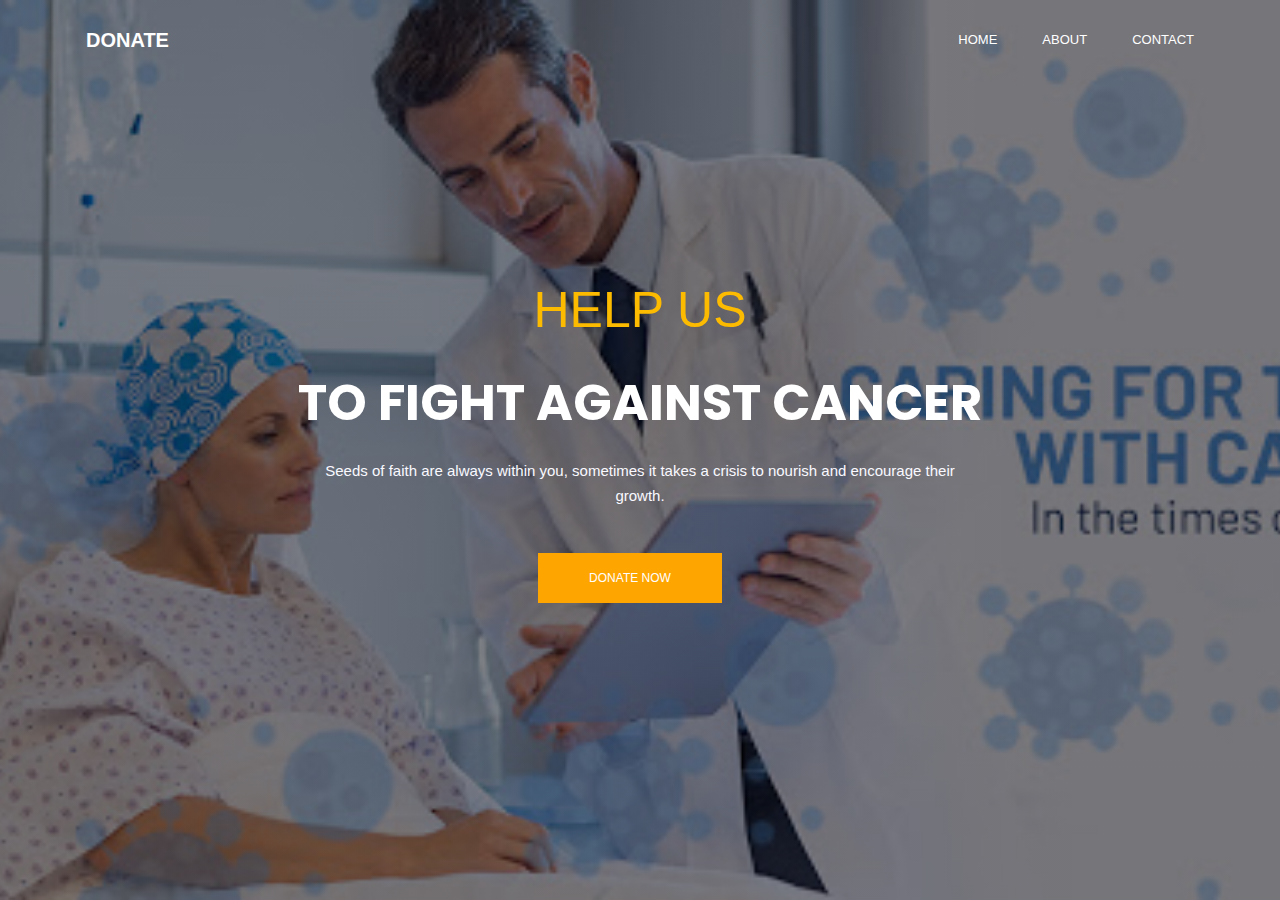
==== index.html @ 936c059f "first commit" ====
<!doctype html>
<html lang="en" dir="ltr">
    <head>
         <meta charset="utf-8">
        <meta name="viewport" content="width=device-width, initial-scale=1, shrink-to-fit=no">
        <link rel="icon" href="img/favicon.png" type="image/png">
        <title>Donation</title>
        <link rel="stylesheet" href="bootstrap.css">
        <link rel="stylesheet" href="style.css">
        <link rel="stylesheet" href="responsive.css">
		<style>
            body{
		background-image:url("img/p1.jpg");
		background-position: center;
		background-repeat: no-repeat;
		background-size: cover;
	}
    </style>
    </head>
<body>
        
	<header class="header_area">
		<div class="main_menu">
			<div class="container">
				<nav class="navbar navbar-expand-lg navbar-light">
					<div class="container">
						<a class="navbar-brand logo_h" href="index.html" style="color:white;font-size:20px;font-weight:bold;">DONATE</a>
						<button class="navbar-toggler" type="button" data-toggle="collapse" data-target="#navbarSupportedContent" aria-controls="navbarSupportedContent" aria-expanded="false" aria-label="Toggle navigation">
							<span class="icon-bar"></span>
							<span class="icon-bar"></span>
							<span class="icon-bar"></span>
						</button>
						<div class="collapse navbar-collapse offset" id="navbarSupportedContent">
							<ul class="nav navbar-nav menu_nav ml-auto">
								<li class="nav-item"><a class="nav-link" href="index.html">Home</a></li> 
								<li class="nav-item"><a class="nav-link" href="about.html">About</a></li> 
								<li class="nav-item"><a class="nav-link" href="contact.html">Contact</a></li>
							</ul>
						</div> 
					</div>
				</nav>
			</div>
		</div>
	</header>
	<section class="home_banner_area">
		<div class="banner_inner">
			<div class="container">
				<div class="banner_content">
					<p class="upper_text">Help Us</p>
					<h2>to Fight Against Cancer</h2>
					<p>
						Seeds of faith are always within you, sometimes it takes a crisis to nourish and encourage their growth.
					</p>
					<a class="primary_btn mr-20" href="donate.html">Donate Now</a>
				</div>
			</div>
		</div>
	</section>
	   <script src="jquery-3.2.1.min.js"></script>
        <script src="theme.js"></script>
		<script src="toogle.js"></script>	
</body>
</html>
---- style.css ----
@import url("https://fonts.googleapis.com/css?family=Poppins:500,600");
/*---------------------------------------------------- */
/*----------------------------------------------------*/
body {
  line-height: 25px;
  font-size: 15px;
  font-family: "Roboto", sans-serif;
  font-weight: normal;
  color: #777777; }

h1,
h2,
h3,
h4,
h5,
h6 {
  font-family: "Poppins", sans-serif;
  font-weight: 600;
  color: #222222; }

.list {
  list-style: none;
  margin: 0px;
  padding: 0px; }

a {
  text-decoration: none;
  transition: all 0.3s ease-in-out; }
  a:hover, a:focus {
    text-decoration: none;
    outline: none; }

button:focus {
  outline: none;
  box-shadow: none; }

.ml-10 {
  margin-left: 10px; }

.ml-20 {
  margin-left: 20px; }

.ml-40 {
  margin-left: 40px; }

.mr-20 {
  margin-right: 20px; }

.mr-25 {
  margin-right: 25px; }

.mt-20 {
  margin-top: 20px; }

.mt-25 {
  margin-top: 25px; }

/*---------------------------------------------------- */
/*----------------------------------------------------*/
.section_gap {
  padding: 130px 0px; }
  @media (max-width: 991px) {
    .section_gap {
      padding: 70px 0; } 
    }

.about_area>.container>.row>.single_about>.about_left{
  margin-right: 100px;
  margin-top: 30px;

}
.about_area>.container>.row>.single_about>.about_right{
  margin-top: 30px;
  background-color: lightcoral;
  color: #222222;
  min-height: 450px;
  
}
.container>.row>.single_about>.about_left>.about_thumb1{
  
  height: 50%;
  margin-top: 20px;
  background-color:lightpink;
  color: #222222;
  min-height: 400px;
  
 
}

.about_area>.container>.row>.single_about>.about_left>.about_thumb1 ul li a{
 
  font-size: 1.5rem;
  
}
.about_header{
  background-color: lightgrey;
  background-attachment: fixed;
}


.section_gap_top {
  padding-top: 120px; }
  @media (max-width: 991px) {
    .section_gap_top {
      padding-top: 70px 0; } }

.section_gap_bottom {
  padding-bottom: 120px; }
  @media (max-width: 991px) {
    .section_gap_bottom {
      padding-bottom: 70px 0; } }

.white_bg {
  background: #fff !important; }

/* Main Title Area css
============================================================================================ */
.main_title {
  text-align: center;
  margin-bottom: 80px; }
  @media (max-width: 991px) {
    .main_title {
      margin-bottom: 40px; } }
  .main_title h2 {
    font-size: 36px;
    margin-bottom: 10px;
    text-transform: capitalize; }
    @media (max-width: 767px) {
      .main_title h2 {
        font-size: 30px; } }
  .main_title p {
    margin-bottom: 0px;
    max-width: 570px;
    margin: auto; }
  .main_title.white h2 {
    color: #fff; }
  .main_title.white p {
    color: #fff;
    opacity: .6; }

/* End Main Title Area css
============================================================================================ */
.primary_btn {
  display: inline-block;
  background: orange;
  padding: 0px 50px;
  color: #fff;
  font-family: "Roboto", sans-serif;
  font-size: 12px;
  font-weight: 500;
  line-height: 48px;
  border: 1px solid orange;
  border-radius: 0px;
  outline: none !important;
  box-shadow: none !important;
  text-align: center;
  text-transform: uppercase;
  cursor: pointer;
  transition: all 300ms linear 0s; }
  .primary_btn:hover {
    background: transparent;
    color: #60bc0f; }
  .primary_btn.yellow_btn {
    background: #fdbb00 !important;
    border: 1px solid #fdbb00 !important;
    color: #000000; }
    .primary_btn.yellow_btn:hover {
      background: transparent !important; }

/*---------------------------------------------------- */
/*----------------------------------------------------*/
.header_area {
  position: absolute;
  width: 100%;
  top: 0;
  left: 0;
  z-index: 99999;
  transition: background 0.4s, all 0.3s linear;
  }
  
  .header_area .container {
    padding: 0px 8px;
	}
	
  .header_area .navbar {
    background: transparent;
    padding: 0px;
    border: 0px;
    border-radius: 0px; 
	}
	
    .header_area .navbar .nav .nav-item {
      margin-right: 45px; 
	  }
	  
      .header_area .navbar .nav .nav-item .nav-link {
        font-size: 13px;
        font-weight: 500;
        line-height: 80px;
        text-transform: uppercase;
        color: #ffffff;
        padding: 0px;
        display: inline-block; 
		}
		
        .header_area .navbar .nav .nav-item .nav-link:after {
          display: none; }
      .header_area .navbar .nav .nav-item:hover .nav-link, .header_area .navbar .nav .nav-item.active .nav-link {
        color: #60bc0f; }
		
      .header_area .navbar .nav .nav-item.submenu {
        position: relative; }
        .header_area .navbar .nav .nav-item.submenu ul {
          border: none;
          padding: 0px;
          border-radius: 0px;
          box-shadow: none;
          margin: 0px;
          background: #fff; }
          @media (min-width: 992px) {
            .header_area .navbar .nav .nav-item.submenu ul {
              position: absolute;
              top: 120%;
              left: 0px;
              min-width: 200px;
              text-align: left;
              opacity: 0;
              transition: all 300ms ease-in;
              visibility: hidden;
              display: block;
              border: none;
              padding: 0px;
              border-radius: 0px;
              box-shadow: 0px 5px 10px rgba(221, 221, 221, 0.2); } }
          .header_area .navbar .nav .nav-item.submenu ul:before {
            content: "";
            width: 0;
            height: 0;
            border-style: solid;
            border-width: 10px 10px 0 10px;
            border-color: #eeeeee transparent transparent transparent;
            position: absolute;
            right: 24px;
            top: 45px;
            z-index: 3;
            opacity: 0;
            transition: all 400ms linear; }
          .header_area .navbar .nav .nav-item.submenu ul .nav-item {
            display: block;
            float: none;
            margin-right: 0px;
            border-bottom: 1px solid #ededed;
            margin-left: 0px;
            transition: all 0.4s linear; }
            .header_area .navbar .nav .nav-item.submenu ul .nav-item .nav-link {
              line-height: 45px;
              color: #222222;
              padding: 0px 30px;
              transition: all 150ms linear;
              display: block;
              margin-right: 0px;
              text-transform: capitalize; }
            .header_area .navbar .nav .nav-item.submenu ul .nav-item:last-child {
              border-bottom: none; }
            .header_area .navbar .nav .nav-item.submenu ul .nav-item:hover .nav-link {
              background: #60bc0f;
              color: #fff; }
        @media (min-width: 992px) {
          .header_area .navbar .nav .nav-item.submenu:hover ul {
            visibility: visible;
            opacity: 1;
            top: 100%; } }
        .header_area .navbar .nav .nav-item.submenu:hover ul .nav-item {
          margin-top: 0px; }
      .header_area .navbar .nav .nav-item:last-child {
        margin-right: 0px; }
  .header_area.navbar_fixed .main_menu {
    position: fixed;
    width: 100%;
    top: -70px;
    left: 0;
    right: 0;
    background: #222222;
    transform: translateY(70px);
    transition: transform 500ms ease, background 500ms ease;
    -webkit-transition: transform 500ms ease, background 500ms ease;
    box-shadow: 0px 3px 16px 0px rgba(0, 0, 0, 0.1); }
    .header_area.navbar_fixed .main_menu .navbar .nav .nav-item .nav-link {
      line-height: 70px; }

/*---------------------------------------------------- */
/*----------------------------------------------------*/
/* Home Banner Area css
============================================================================================ */
.home_banner_area {
  z-index: 1;
  min-height: 900px;
  display: flex;
  background: linear-gradient(rgba(3, 1, 10, 0.5), rgba(3, 1, 10, 0.5)), url(../img/banner/home-banner.jpg) no-repeat scroll center center;
  background-size: cover;
  }
  .home_banner_area .banner_inner {
    width: 100%;
    display: flex; }
    .home_banner_area .banner_inner .container {
      vertical-align: middle;
      align-self: center; }
    .home_banner_area .banner_inner .banner_content {
      color: #fff;
      vertical-align: middle;
      align-self: center;
      text-align: center; }
      .home_banner_area .banner_inner .banner_content .upper_text {
        font-size: 50px;
        text-transform: uppercase;
        color: #fdbb00; }
        @media (max-width: 767px) {
          .home_banner_area .banner_inner .banner_content .upper_text {
            font-size: 35px; } }
      .home_banner_area .banner_inner .banner_content h2 {
        color: #ffffff;
        margin-top: 0px;
        font-size: 50px;
        font-weight: bold;
        font-family: "Poppins", sans-serif;
        line-height: 70px;
        text-transform: uppercase;
        margin-bottom: 20px; }
      .home_banner_area .banner_inner .banner_content p {
        color: #f9f9ff;
        max-width: 680px;
        margin: 0px auto 45px; }
      @media (max-width: 767px) {
        .home_banner_area .banner_inner .banner_content .mr-20 {
          margin-right: 0;
          margin-bottom: 15px; } }

.banner_area {
  position: relative;
  z-index: 1;
  min-height: 500px; }
  .banner_area .banner_inner {
    position: relative;
    overflow: hidden;
    width: 100%;
    min-height: 500px;
    background: transparent;
    z-index: 1; }
    .banner_area .banner_inner .overlay {
      background: linear-gradient(0deg, rgba(6, 13, 1, 0.6), rgba(6, 13, 1, 0.6)), url(../img/banner/banner.jpg) no-repeat scroll center center;
      background-size: cover;
      position: absolute;
      left: 0;
      right: 0;
      top: 0;
      height: 100%;
      bottom: 0;
      z-index: -1;
      opacity: 1; }
    .banner_area .banner_inner .banner_content h2 {
      color: #fff;
      font-size: 48px;
      font-family: "Roboto", sans-serif;
      margin-bottom: 10px;
      font-weight: 500; }
    .banner_area .banner_inner .banner_content p {
      color: #ffffff;
      margin-bottom: 0; }

/* End Home Banner Area css
============================================================================================ */
/*---------------------------------------------------- */
/*----------------------------------------------------*/
/* Start About Us Area css
============================================================================================ */
.about_area .about_thumb {
  overflow: hidden;
  display: inline-block; }
  @media(max-width:500px) {
    .about_area .about_right{
      min-width: 450px;
    }
    
  }
@media (max-width: 991px) {
  .about_area .about_content {
    text-align: center; } }
.about_area .about_content h2 {
  font-size: 36px;
  margin-bottom: 30px; }
  @media (max-width: 767px) {
    .about_area .about_content h2 {
      font-size: 25px; } }
  @media (max-width: 1199px) {
    .about_area .about_content h2 br {
      display: none; } }
.about_area .about_content p:last-of-type {
  margin-bottom: 0; }
.about_area .about_content .primary_btn {
  margin-top: 35px; }
.about_area .about_left {
  padding-right: 0;
  padding-left: 30px; }
  @media (max-width: 991px) {
    .about_area .about_left {
      padding-right: 15px;
      margin-top: 0px;
      margin-left: 80px;
      margin-bottom: 40px; } }
.about_area .about_right {
  padding: 110px 60px;
 
  margin-top: 70px;
  margin-left: -40px;
  
  box-shadow: 0px 5px 40px rgba(153, 153, 153, 0.2); }
  @media (max-width: 1199px) {
    .about_area .about_right {
      padding: 50px 30px; } }
  @media (max-width: 991px) {
    .about_area .about_right {
      margin-left: 0px;
      margin-top: 20px; } }

/* End About Us Area css
============================================================================================ */
/* Start Causes Area css
============================================================================================ */
.causes_area {
  padding: 130px 0px 100px; }
  @media (max-width: 991px) {
    .causes_area {
      padding: 70px 0px 40px; } }

.single_causes {
  padding: 50px;
  border-radius: 5px;
  box-shadow: none;
  text-align: center;
  margin-bottom: 30px;
  transition: all 300ms linear 0s;
  background: #f9fafc; }
  @media (max-width: 575px) {
    .single_causes {
      padding: 50px 10px; } }
  .single_causes img {
    margin-bottom: 35px; }
  .single_causes h4 {
    font-size: 20px;
    margin-bottom: 40px; }
  .single_causes p {
    margin-bottom: 0px; }
  .single_causes:hover {
    box-shadow: 0px 20px 30px rgba(153, 153, 153, 0.2); }

/* End Causes Area css
============================================================================================ */
/* Our Major Cause Area css
============================================================================================ */
.features_causes {
  padding-bottom: 100px; }
  @media (max-width: 991px) {
    .features_causes {
      padding-bottom: 40px; } }
  .features_causes .card {
    border-radius: 0px;
    border: 0;
    transition: all 300ms linear 0s;
    margin-bottom: 30px;
    overflow: hidden; }
    .features_causes .card p {
      margin-bottom: 0; }
    .features_causes .card .card-body {
      padding: 0; }
    .features_causes .card .card-img-top {
      border-radius: 0px; }
    .features_causes .card figure {
      overflow: hidden;
      margin: 0; }
      .features_causes .card figure img {
        transition: all 300ms linear 0s; }
    .features_causes .card .card_inner_body {
      padding: 40px 30px; }
      .features_causes .card .card_inner_body h4 {
        font-size: 20px; }
        @media (max-width: 1199px) and (min-width: 992px) {
          .features_causes .card .card_inner_body h4 {
            font-size: 16px; } }
    .features_causes .card .raised_goal {
      margin-top: 25px;
      margin-bottom: 20px; }
      .features_causes .card .raised_goal span {
        color: #60bc0f; }
    .features_causes .card .donation .primary_btn {
      line-height: 34px;
      padding: 0 20px; }
    .features_causes .card .donation span {
      color: #60bc0f; }
    .features_causes .card .card-text {
      margin-bottom: 0; }
    .features_causes .card:hover {
      box-shadow: 0px 12px 40px rgba(153, 153, 153, 0.2); }
      .features_causes .card:hover img {
        transform: scale(1.2);
        -webkit-transform: scale(1.2);
        -moz-transform: scale(1.2);
        -o-transform: scale(1.2);
        -ms-transform: scale(1.2); }
      .features_causes .card:hover .donation .primary_btn {
        background: #fdbb00;
        color: #000000;
        border: 1px solid #fdbb00; }

/* End Our Major Cause Area css
============================================================================================ */
/* Start recent Events css
=========================================================================================== */
.event_area {
  padding-bottom: 70px; }
  @media (max-width: 991px) {
    .event_area {
      padding-bottom: 10px; } }
  .event_area .single_event {
    margin-bottom: 60px; }
    .event_area .single_event figure {
      overflow: hidden;
      margin: 0;
      position: relative; }
      .event_area .single_event figure img {
        transition: all 300ms linear 0s; }
    @media (max-width: 1024px) {
      .event_area .single_event .content_wrapper {
        margin-top: 0; } }
    @media (max-width: 767px) {
      .event_area .single_event .content_wrapper {
        margin-top: 30px;
        text-align: center; } }
    .event_area .single_event .content_wrapper .title {
      font-size: 20px;
      margin-bottom: 15px; }
      @media (max-width: 1024px) {
        .event_area .single_event .content_wrapper .title {
          margin-bottom: 10px; } }
      .event_area .single_event .content_wrapper .title a {
        color: #222222; }
    @media (max-width: 1199px) and (min-width: 992px) {
      .event_area .single_event .content_wrapper .count_time {
        display: none !important; } }
    @media (max-width: 767px) {
      .event_area .single_event .content_wrapper .count_time {
        display: none !important; } }
    .event_area .single_event .content_wrapper .count_time h4 {
      font-size: 20px;
      margin-bottom: 0px; }
    .event_area .single_event .content_wrapper .primary_btn {
      line-height: 38px; }
    .event_area .single_event:hover .title a {
      color: #60bc0f; }
    .event_area .single_event:hover img {
      transform: scale(1.2);
      -webkit-transform: scale(1.2);
      -moz-transform: scale(1.2);
      -o-transform: scale(1.2);
      -ms-transform: scale(1.2); }
    .event_area .single_event:hover .img-overlay {
      background: initial; }
    .event_area .single_event:hover .primary_btn {
      background: #fdbb00;
      border: 1px solid #fdbb00;
      color: #222222; }

@media (max-width: 991px) {
  .event-details-area .condition-right h2 {
    margin-top: 40px; } }
.event-details-area .condition-right ul {
  padding-left: 0px;
  margin-top: 30px; }
.event-details-area .condition-right li {
  list-style: none;
  margin-bottom: 5px; }
  .event-details-area .condition-right li::before {
    font: normal normal normal 14px/1 FontAwesome;
    margin-right: 20px; }
  .event-details-area .condition-right li:nth-child(1)::before {
    content: "\f073"; }
  .event-details-area .condition-right li:nth-child(2)::before {
    content: "\f015"; }
  .event-details-area .condition-right li:nth-child(3)::before {
    content: "\f124"; }

/* recent Events css End
=========================================================================================== */
/* Team Area css
============================================================================================ */
.team_area {
  background: #f9fafc; }

.team_inner {
  margin-bottom: -50px; }

.team_item {
  position: relative;
  text-align: center;
  margin-bottom: 50px; }
  .team_item .team_img {
    position: relative;
    overflow: hidden; }
  .team_item .team_name {
    text-align: center;
    padding: 20px; }
    .team_item .team_name h4 {
      margin-bottom: 5px;
      font-weight: 500;
      font-size: 20px;
      transition: all 300ms linear 0s; }
    .team_item .team_name p {
      margin-bottom: 0px; }
  .team_item .social {
    margin-top: 30px; }
    .team_item .social a {
      font-size: 14px;
      color: #acadb0;
      margin-right: 20px;
      text-align: center;
      height: 30px;
      width: 30px;
      background: transparent;
      display: inline-block;
      text-align: center;
      line-height: 30px;
      border-radius: 20px;
      border: 1px solid #777777;
      transition: all 300ms linear 0s; }
      .team_item .social a:last-child {
        margin-right: 0px; }
      .team_item .social a:hover, .team_item .social a.active {
        background: #60bc0f;
        color: #ffffff;
        border: 1px solid #60bc0f; }
  .team_item:hover .team_img:before {
    opacity: 1; }
  .team_item:hover .team_img .hover {
    bottom: 0px; }
  .team_item:hover .team_name h4 {
    color: #60bc0f; }

/* End Team Area css
============================================================================================ */
/* Start CTA Area css
============================================================================================ */
.cta-area {
  background: #60bc0f;
  background-size: cover;
  text-align: center;
  color: #fff;
  z-index: 1; }
  .cta-area.overlay:after {
    background: #000;
    opacity: .5; }
  .cta-area h1 {
    font-size: 36px;
    color: #fff;
    margin-bottom: 20px; }
  .cta-area p {
    margin-bottom: 40px; }
  .cta-area .primary-btn {
    margin-top: 15px; }

/* End CTA Area css
============================================================================================ */
/* Start Story Area css
============================================================================================ */
.story_area {
  padding-bottom: 100px; }
  @media (max-width: 991px) {
    .story_area {
      padding-bottom: 40px; } }

.single-story {
  margin-bottom: 30px; }
  .single-story .story-thumb {
    position: relative; }
  .single-story .story-details {
    padding-top: 25px; }
    .single-story .story-details .story-meta a {
      display: inline-block;
      color: #777777;
      border-right: 1px solid #999999;
      padding-right: 20px;
      padding-left: 18px;
      font-size: 14px; }
      .single-story .story-details .story-meta a:first-child {
        padding-left: 0px; }
      .single-story .story-details .story-meta a:last-child {
        border-right: 0px; }
    .single-story .story-details .story-meta span {
      padding-right: 10px;
      text-transform: uppercase; }
    .single-story .story-details h5 {
      font-size: 20px;
      margin-top: 15px; }
      .single-story .story-details h5 a {
        color: #222222;
        font-size: 18px;
        line-height: 27px;
        transition: all 300ms linear 0s; }
  .single-story:hover h5 a {
    color: #60bc0f; }

/* End Story Area css
============================================================================================ */
/* Start Subscribe Area css
============================================================================================ */
.subscribe_area {
  background: url(../img/subscribe-bg.jpg) no-repeat center;
  padding: 42px 40px;
  position: relative;
  margin-bottom: -67px;
  z-index: 9999; }
  @media (max-width: 991px) {
    .subscribe_area {
      background: #60bc0f;
      margin-bottom: 70px;
      padding: 50px 40px; } }
  @media (max-width: 767px) {
    .subscribe_area {
      padding: 40px 15px; } }
  .subscribe_area h1 {
    font-size: 36px;
    margin-bottom: 0px; }
    @media (max-width: 1199px) {
      .subscribe_area h1 {
        font-size: 30px; } }
    @media (max-width: 991px) {
      .subscribe_area h1 {
        margin-bottom: 20px;
        text-align: center; } }
  .subscribe_area .subscribe_form {
    margin-left: 109px; }
    @media (max-width: 1199px) {
      .subscribe_area .subscribe_form {
        margin-left: 50px; } }
    @media (max-width: 767px) {
      .subscribe_area .subscribe_form {
        margin: 0 auto; } }
    .subscribe_area .subscribe_form input {
      min-width: 300px;
      background: #ffffff;
      border-radius: 5px;
      border: 0px;
      font-size: 14px;
      padding: 12px 20px; }
      @media (max-width: 767px) {
        .subscribe_area .subscribe_form input {
          min-width: 210px;
          margin-bottom: 15px; } }
      .subscribe_area .subscribe_form input:focus {
        outline: none; }
    @media (max-width: 1199px) {
      .subscribe_area .subscribe_form .primary_btn {
        padding: 0 20px; } }
    .subscribe_area .subscribe_form .primary_btn:hover {
      color: #ffffff !important; }
    @media (max-width: 767px) {
      .subscribe_area .subscribe_form .primary_btn.ml-10 {
        margin-left: 0; } }
    .subscribe_area .subscribe_form .info {
      position: absolute;
      bottom: -28px;
      font-size: 14px; }
  @media (max-width: 991px) {
    .subscribe_area .d-flex {
      -ms-flex-direction: column;
      flex-direction: column; } }

/* End Subscribe Area css
============================================================================================ */
/*---------------------------------------------------- */
/*----------------------------------------------------*/
.blog_btn {
  border: 1px solid #eeeeee;
  background: #f9f9ff;
  padding: 0px 32px;
  font-size: 13px;
  font-weight: 500;
  font-family: "Roboto", sans-serif;
  color: #222222;
  line-height: 34px;
  display: inline-block; }
  .blog_btn:hover {
    background: #60bc0f;
    border-color: #60bc0f;
    color: #fff; }

/*================= latest_blog_area css =============*/
.single-recent-blog-post {
  margin-bottom: 30px; }
  .single-recent-blog-post .thumb {
    overflow: hidden; }
    .single-recent-blog-post .thumb img {
      transition: all 0.7s linear; }
  .single-recent-blog-post .details {
    padding-top: 30px; }
    .single-recent-blog-post .details .sec_h4 {
      line-height: 24px;
      padding: 10px 0px 13px;
      transition: all 0.3s linear; }
      .single-recent-blog-post .details .sec_h4:hover {
        color: #777777; }
  .single-recent-blog-post .date {
    font-size: 14px;
    line-height: 24px;
    font-weight: 400; }
  .single-recent-blog-post:hover img {
    transform: scale(1.23) rotate(10deg); }

.tags .tag_btn {
  font-size: 12px;
  font-weight: 500;
  line-height: 20px;
  border: 1px solid #eeeeee;
  display: inline-block;
  padding: 1px 18px;
  text-align: center;
  color: #222222; }
  .tags .tag_btn:before {
    background: #60bc0f; }
  .tags .tag_btn + .tag_btn {
    margin-left: 2px; }

/*========= blog_categorie_area css ===========*/
.blog_categorie_area {
  padding-top: 80px;
  padding-bottom: 80px; }

.categories_post {
  position: relative;
  text-align: center;
  cursor: pointer; }
  .categories_post img {
    max-width: 100%; }
  .categories_post .categories_details {
    position: absolute;
    top: 20px;
    left: 20px;
    right: 20px;
    bottom: 20px;
    background: rgba(0, 0, 0, 0.8);
    color: #fff;
    transition: all 0.3s linear;
    display: flex;
    align-items: center;
    justify-content: center; }
    .categories_post .categories_details h5 {
      margin-bottom: 0px;
      font-size: 18px;
      line-height: 26px;
      text-transform: uppercase;
      color: #fff;
      position: relative; }
    .categories_post .categories_details p {
      font-weight: 300;
      font-size: 14px;
      line-height: 26px;
      margin-bottom: 0px; }
    .categories_post .categories_details .border_line {
      margin: 10px 0px;
      background: #fff;
      width: 100%;
      height: 1px; }
  .categories_post:hover .categories_details {
    background: rgba(96, 188, 15, 0.8); }

/*============ blog_left_sidebar css ==============*/
.blog_item {
  margin-bottom: 40px; }

.blog_info {
  padding-top: 30px; }
  .blog_info .post_tag {
    padding-bottom: 20px; }
    .blog_info .post_tag a {
      font: 300 14px/21px "Roboto", sans-serif;
      color: #222222; }
      .blog_info .post_tag a:hover {
        color: #777777; }
      .blog_info .post_tag a.active {
        color: #60bc0f; }
  .blog_info .blog_meta li a {
    font: 300 14px/20px "Roboto", sans-serif;
    color: #777777;
    vertical-align: middle;
    padding-bottom: 12px;
    display: inline-block; }
    .blog_info .blog_meta li a i {
      color: #222222;
      font-size: 16px;
      font-weight: 600;
      padding-left: 15px;
      line-height: 20px;
      vertical-align: middle; }
    .blog_info .blog_meta li a:hover {
      color: #60bc0f; }

.blog_post img {
  max-width: 100%; }

.blog_details {
  padding-top: 20px; }
  .blog_details h2 {
    font-size: 24px;
    line-height: 36px;
    color: #222222;
    font-weight: 600;
    transition: all 0.3s linear; }
    .blog_details h2:hover {
      color: #60bc0f; }
  .blog_details p {
    margin-bottom: 26px; }

.view_btn {
  font-size: 14px;
  line-height: 36px;
  display: inline-block;
  color: #222222;
  font-weight: 500;
  padding: 0px 30px;
  background: #fff; }

.blog_right_sidebar {
  border: 1px solid #eeeeee;
  background: #fafaff;
  padding: 30px; }
  .blog_right_sidebar .widget_title {
    font-size: 18px;
    line-height: 25px;
    background: #60bc0f;
    text-align: center;
    color: #fff;
    padding: 8px 0px;
    margin-bottom: 30px; }
  .blog_right_sidebar .search_widget .input-group .form-control {
    font-size: 14px;
    line-height: 29px;
    border: 0px;
    width: 100%;
    font-weight: 300;
    color: #fff;
    padding-left: 20px;
    border-radius: 45px;
    z-index: 0;
    background: #60bc0f; }
    .blog_right_sidebar .search_widget .input-group .form-control.placeholder {
      color: #fff; }
    .blog_right_sidebar .search_widget .input-group .form-control:-moz-placeholder {
      color: #fff; }
    .blog_right_sidebar .search_widget .input-group .form-control::-moz-placeholder {
      color: #fff; }
    .blog_right_sidebar .search_widget .input-group .form-control::-webkit-input-placeholder {
      color: #fff; }
    .blog_right_sidebar .search_widget .input-group .form-control:focus {
      box-shadow: none; }
  .blog_right_sidebar .search_widget .input-group .btn-default {
    position: absolute;
    right: 20px;
    background: transparent;
    border: 0px;
    box-shadow: none;
    font-size: 14px;
    color: #fff;
    padding: 0px;
    top: 50%;
    transform: translateY(-50%);
    z-index: 1; }
  .blog_right_sidebar .author_widget {
    text-align: center; }
    .blog_right_sidebar .author_widget h4 {
      font-size: 18px;
      line-height: 20px;
      color: #222222;
      margin-bottom: 5px;
      margin-top: 30px; }
    .blog_right_sidebar .author_widget p {
      margin-bottom: 0px; }
    .blog_right_sidebar .author_widget .social_icon {
      padding: 7px 0px 15px; }
      .blog_right_sidebar .author_widget .social_icon a {
        font-size: 14px;
        color: #222222;
        transition: all 0.2s linear; }
        .blog_right_sidebar .author_widget .social_icon a + a {
          margin-left: 20px; }
        .blog_right_sidebar .author_widget .social_icon a:hover {
          color: #60bc0f; }
  .blog_right_sidebar .popular_post_widget .post_item .media-body {
    justify-content: center;
    align-self: center;
    padding-left: 20px; }
    .blog_right_sidebar .popular_post_widget .post_item .media-body h3 {
      font-size: 14px;
      line-height: 20px;
      color: #222222;
      margin-bottom: 4px;
      transition: all 0.3s linear; }
      .blog_right_sidebar .popular_post_widget .post_item .media-body h3:hover {
        color: #60bc0f; }
    .blog_right_sidebar .popular_post_widget .post_item .media-body p {
      font-size: 12px;
      line-height: 21px;
      margin-bottom: 0px; }
  .blog_right_sidebar .popular_post_widget .post_item + .post_item {
    margin-top: 20px; }
  .blog_right_sidebar .post_category_widget .cat-list li {
    border-bottom: 2px dotted #eee;
    transition: all 0.3s ease 0s;
    padding-bottom: 12px; }
    .blog_right_sidebar .post_category_widget .cat-list li a {
      font-size: 14px;
      line-height: 20px;
      color: #777; }
      .blog_right_sidebar .post_category_widget .cat-list li a p {
        margin-bottom: 0px; }
    .blog_right_sidebar .post_category_widget .cat-list li + li {
      padding-top: 15px; }
    .blog_right_sidebar .post_category_widget .cat-list li:hover {
      border-color: #60bc0f; }
      .blog_right_sidebar .post_category_widget .cat-list li:hover a {
        color: #60bc0f; }
  .blog_right_sidebar .newsletter_widget {
    text-align: center; }
    .blog_right_sidebar .newsletter_widget .form-group {
      margin-bottom: 8px; }
    .blog_right_sidebar .newsletter_widget .input-group-prepend {
      margin-right: -1px; }
    .blog_right_sidebar .newsletter_widget .input-group-text {
      background: #fff;
      border-radius: 0px;
      vertical-align: top;
      font-size: 12px;
      line-height: 36px;
      padding: 0px 0px 0px 15px;
      border: 1px solid #eeeeee;
      border-right: 0px; }
    .blog_right_sidebar .newsletter_widget .form-control {
      font-size: 12px;
      line-height: 24px;
      color: #cccccc;
      border: 1px solid #eeeeee;
      border-left: 0px;
      border-radius: 0px; }
      .blog_right_sidebar .newsletter_widget .form-control.placeholder {
        color: #cccccc; }
      .blog_right_sidebar .newsletter_widget .form-control:-moz-placeholder {
        color: #cccccc; }
      .blog_right_sidebar .newsletter_widget .form-control::-moz-placeholder {
        color: #cccccc; }
      .blog_right_sidebar .newsletter_widget .form-control::-webkit-input-placeholder {
        color: #cccccc; }
      .blog_right_sidebar .newsletter_widget .form-control:focus {
        outline: none;
        box-shadow: none; }
    .blog_right_sidebar .newsletter_widget .bbtns {
      background: #60bc0f;
      color: #fff;
      font-size: 12px;
      line-height: 38px;
      display: inline-block;
      font-weight: 500;
      padding: 0px 24px 0px 24px;
      border-radius: 0; }
    .blog_right_sidebar .newsletter_widget .text-bottom {
      font-size: 12px; }
  .blog_right_sidebar .tag_cloud_widget ul li {
    display: inline-block; }
    .blog_right_sidebar .tag_cloud_widget ul li a {
      display: inline-block;
      border: 1px solid #eee;
      background: #fff;
      padding: 0px 13px;
      margin-bottom: 8px;
      transition: all 0.3s ease 0s;
      color: #222222;
      font-size: 12px; }
      .blog_right_sidebar .tag_cloud_widget ul li a:hover {
        background: #60bc0f;
        color: #fff; }
  .blog_right_sidebar .br {
    width: 100%;
    height: 1px;
    background: #eeeeee;
    margin: 30px 0px; }

.blog-pagination {
  padding-top: 25px;
  padding-bottom: 95px; }
  .blog-pagination .page-link {
    border-radius: 0; }
  .blog-pagination .page-item {
    border: none; }

.page-link {
  background: transparent;
  font-weight: 400; }

.blog-pagination .page-item.active .page-link {
  background-color: #60bc0f;
  border-color: transparent;
  color: #fff; }

.blog-pagination .page-link {
  position: relative;
  display: block;
  padding: 0.5rem 0.75rem;
  margin-left: -1px;
  line-height: 1.25;
  color: #8a8a8a;
  border: none; }

.blog-pagination .page-link .lnr {
  font-weight: 600; }

.blog-pagination .page-item:last-child .page-link,
.blog-pagination .page-item:first-child .page-link {
  border-radius: 0; }

.blog-pagination .page-link:hover {
  color: #fff;
  text-decoration: none;
  background-color: #60bc0f;
  border-color: #eee; }

/*============ Start Blog Single Styles  =============*/
.single-post-area .social-links {
  padding-top: 10px; }
  .single-post-area .social-links li {
    display: inline-block;
    margin-bottom: 10px; }
    .single-post-area .social-links li a {
      color: #cccccc;
      padding: 7px;
      font-size: 14px;
      transition: all 0.2s linear; }
      .single-post-area .social-links li a:hover {
        color: #222222; }
.single-post-area .blog_details {
  padding-top: 26px; }
  .single-post-area .blog_details p {
    margin-bottom: 10px; }
.single-post-area .quotes {
  margin-top: 20px;
  margin-bottom: 30px;
  padding: 24px 35px 24px 30px;
  background-color: white;
  box-shadow: -20.84px 21.58px 30px 0px rgba(176, 176, 176, 0.1);
  font-size: 14px;
  line-height: 24px;
  color: #777;
  font-style: italic; }
.single-post-area .arrow {
  position: absolute; }
  .single-post-area .arrow .lnr {
    font-size: 20px;
    font-weight: 600; }
.single-post-area .thumb .overlay-bg {
  background: rgba(0, 0, 0, 0.8); }
.single-post-area .navigation-area {
  border-top: 1px solid #eee;
  padding-top: 30px;
  margin-top: 60px; }
  .single-post-area .navigation-area p {
    margin-bottom: 0px; }
  .single-post-area .navigation-area h4 {
    font-size: 18px;
    line-height: 25px;
    color: #222222; }
  .single-post-area .navigation-area .nav-left {
    text-align: left; }
    .single-post-area .navigation-area .nav-left .thumb {
      margin-right: 20px;
      background: #000; }
      .single-post-area .navigation-area .nav-left .thumb img {
        transition: all 300ms linear 0s; }
    .single-post-area .navigation-area .nav-left .lnr {
      margin-left: 20px;
      opacity: 0;
      transition: all 300ms linear 0s; }
    .single-post-area .navigation-area .nav-left:hover .lnr {
      opacity: 1; }
    .single-post-area .navigation-area .nav-left:hover .thumb img {
      opacity: .5; }
    @media (max-width: 767px) {
      .single-post-area .navigation-area .nav-left {
        margin-bottom: 30px; } }
  .single-post-area .navigation-area .nav-right {
    text-align: right; }
    .single-post-area .navigation-area .nav-right .thumb {
      margin-left: 20px;
      background: #000; }
      .single-post-area .navigation-area .nav-right .thumb img {
        transition: all 300ms linear 0s; }
    .single-post-area .navigation-area .nav-right .lnr {
      margin-right: 20px;
      opacity: 0;
      transition: all 300ms linear 0s; }
    .single-post-area .navigation-area .nav-right:hover .lnr {
      opacity: 1; }
    .single-post-area .navigation-area .nav-right:hover .thumb img {
      opacity: .5; }
@media (max-width: 991px) {
  .single-post-area .sidebar-widgets {
    padding-bottom: 0px; } }

.comments-area {
  background: #fafaff;
  border: 1px solid #eee;
  padding: 50px 30px;
  margin-top: 50px; }
  @media (max-width: 414px) {
    .comments-area {
      padding: 50px 8px; } }
  .comments-area h4 {
    text-align: center;
    margin-bottom: 50px;
    color: #222222;
    font-size: 18px; }
  .comments-area h5 {
    font-size: 16px;
    margin-bottom: 0px; }
  .comments-area a {
    color: #222222; }
  .comments-area .comment-list {
    padding-bottom: 48px; }
    .comments-area .comment-list:last-child {
      padding-bottom: 0px; }
    .comments-area .comment-list.left-padding {
      padding-left: 25px; }
    @media (max-width: 413px) {
      .comments-area .comment-list .single-comment h5 {
        font-size: 12px; }
      .comments-area .comment-list .single-comment .date {
        font-size: 11px; }
      .comments-area .comment-list .single-comment .comment {
        font-size: 10px; } }
  .comments-area .thumb {
    margin-right: 20px; }
  .comments-area .date {
    font-size: 13px;
    color: #cccccc;
    margin-bottom: 13px; }
  .comments-area .comment {
    color: #777777;
    margin-bottom: 0px; }
  .comments-area .btn-reply {
    background-color: #fff;
    color: #222222;
    border: 1px solid #eee;
    padding: 2px 18px;
    font-size: 12px;
    display: block;
    font-weight: 600;
    transition: all 300ms linear 0s; }
    .comments-area .btn-reply:hover {
      background-color: #60bc0f;
      color: #fff; }

.comment-form {
  background: #fafaff;
  text-align: center;
  border: 1px solid #eee;
  padding: 47px 30px 43px;
  margin-top: 50px;
  margin-bottom: 40px; }
  .comment-form h4 {
    text-align: center;
    margin-bottom: 50px;
    font-size: 18px;
    line-height: 22px;
    color: #222222; }
  .comment-form .name {
    padding-left: 0px; }
    @media (max-width: 767px) {
      .comment-form .name {
        padding-right: 0px;
        margin-bottom: 1rem; } }
  .comment-form .email {
    padding-right: 0px; }
    @media (max-width: 991px) {
      .comment-form .email {
        padding-left: 0px; } }
  .comment-form .form-control {
    padding: 8px 20px;
    background: #fff;
    border: none;
    border-radius: 0px;
    width: 100%;
    font-size: 14px;
    color: #777777;
    border: 1px solid transparent; }
    .comment-form .form-control:focus {
      box-shadow: none;
      border: 1px solid #eee; }
  .comment-form textarea.form-control {
    height: 140px;
    resize: none; }
  .comment-form ::-webkit-input-placeholder {
    /* Chrome/Opera/Safari */
    font-size: 13px;
    color: #777; }
  .comment-form ::-moz-placeholder {
    /* Firefox 19+ */
    font-size: 13px;
    color: #777; }
  .comment-form :-ms-input-placeholder {
    /* IE 10+ */
    font-size: 13px;
    color: #777; }
  .comment-form :-moz-placeholder {
    /* Firefox 18- */
    font-size: 13px;
    color: #777; }

/*============ End Blog Single Styles  =============*/
/*---------------------------------------------------- */
/*----------------------------------------------------*/
/* Reservation Form Area css
============================================================================================ */
.reservation_form_area .res_form_inner {
  max-width: 555px;
  margin: auto;
  box-shadow: 0px 10px 30px 0px rgba(153, 153, 153, 0.1);
  padding: 75px 50px;
  position: relative; }
  .reservation_form_area .res_form_inner:before {
    content: "";
    background: url(../img/contact-shap-1.png);
    position: absolute;
    left: -125px;
    height: 421px;
    width: 98px;
    top: 50%;
    transform: translateY(-50%); }
  .reservation_form_area .res_form_inner:after {
    content: "";
    background: url(../img/contact-shap-2.png);
    position: absolute;
    right: -125px;
    height: 421px;
    width: 98px;
    top: 50%;
    transform: translateY(-50%); }

.reservation_form .form-group input {
  height: 40px;
  border-radius: 0px;
  border: 1px solid #eeeeee;
  outline: none;
  box-shadow: none;
  padding: 0px 15px;
  font-size: 13px;
  font-family: "Roboto", sans-serif;
  font-weight: 300;
  color: #999999; }
  .reservation_form .form-group input.placeholder {
    font-size: 13px;
    font-family: "Roboto", sans-serif;
    font-weight: 300;
    color: #999999; }
  .reservation_form .form-group input:-moz-placeholder {
    font-size: 13px;
    font-family: "Roboto", sans-serif;
    font-weight: 300;
    color: #999999; }
  .reservation_form .form-group input::-moz-placeholder {
    font-size: 13px;
    font-family: "Roboto", sans-serif;
    font-weight: 300;
    color: #999999; }
  .reservation_form .form-group input::-webkit-input-placeholder {
    font-size: 13px;
    font-family: "Roboto", sans-serif;
    font-weight: 300;
    color: #999999; }
.reservation_form .form-group .res_select {
  height: 40px;
  border: 1px solid #eeeeee;
  border-radius: 0px;
  width: 100%;
  padding: 0px 15px;
  line-height: 36px; }
  .reservation_form .form-group .res_select .current {
    font-size: 13px;
    font-family: "Roboto", sans-serif;
    font-weight: 300;
    color: #999999; }
  .reservation_form .form-group .res_select:after {
    content: "\e874";
    font-family: 'Linearicons-Free';
    color: #cccccc;
    transform: rotate(0deg);
    border: none;
    margin-top: -17px;
    font-size: 13px;
    right: 22px; }
.reservation_form .form-group:last-child {
  text-align: center; }

/* End Reservation Form Area css
============================================================================================ */
/*============== contact_area css ================*/
.mapBox {
  height: 420px;
  margin-bottom: 80px; }

.contact_info .info_item {
  position: relative;
  padding-left: 45px; }
  .contact_info .info_item i {
    position: absolute;
    left: 0;
    top: 0;
    font-size: 20px;
    line-height: 24px;
    color: #60bc0f;
    font-weight: 600; }
  .contact_info .info_item h6 {
    font-size: 16px;
    line-height: 24px;
    color: #777777;
    font-weight: bold;
    margin-bottom: 0px;
    color: #222222; }
    .contact_info .info_item h6 a {
      color: #222222; }
  .contact_info .info_item p {
    font-size: 14px;
    line-height: 24px;
    padding: 2px 0px; }

.contact_form .form-group {
  margin-bottom: 10px; }
  .contact_form .form-group .form-control {
    font-size: 13px;
    line-height: 26px;
    color: #999;
    border: 1px solid #eeeeee;
    font-family: "Roboto", sans-serif;
    border-radius: 0px;
    padding-left: 20px; }
    .contact_form .form-group .form-control:focus {
      box-shadow: none;
      outline: none; }
    .contact_form .form-group .form-control.placeholder {
      color: #999; }
    .contact_form .form-group .form-control:-moz-placeholder {
      color: #999; }
    .contact_form .form-group .form-control::-moz-placeholder {
      color: #999; }
    .contact_form .form-group .form-control::-webkit-input-placeholder {
      color: #999; }
  .contact_form .form-group textarea {
    resize: none; }
    .contact_form .form-group textarea.form-control {
      height: 134px; }
.contact_form .primary_btn {
  margin-top: 20px;
  cursor: pointer; }

/* Contact Success and error Area css
============================================================================================ */
.modal-message .modal-dialog {
  position: absolute;
  top: 36%;
  left: 50%;
  transform: translateX(-50%) translateY(-50%) !important;
  margin: 0px;
  max-width: 500px;
  width: 100%; }
  .modal-message .modal-dialog .modal-content .modal-header {
    text-align: center;
    display: block;
    border-bottom: none;
    padding-top: 50px;
    padding-bottom: 50px; }
    .modal-message .modal-dialog .modal-content .modal-header .close {
      position: absolute;
      right: -15px;
      top: -15px;
      padding: 0px;
      color: #fff;
      opacity: 1;
      cursor: pointer; }
    .modal-message .modal-dialog .modal-content .modal-header h2 {
      display: block;
      text-align: center;
      color: #60bc0f;
      padding-bottom: 10px;
      font-family: "Roboto", sans-serif; }
    .modal-message .modal-dialog .modal-content .modal-header p {
      display: block; }

/* End Contact Success and error Area css
============================================================================================ */
/*---------------------------------------------------- */
/*----------------------------------------------------*/
/*============== Elements Area css ================*/
.mb-20 {
  margin-bottom: 20px; }

.mb-30 {
  margin-bottom: 30px; }

.sample-text-area {
  padding: 100px 0px; }
  .sample-text-area .title_color {
    margin-bottom: 30px; }
  .sample-text-area p {
    line-height: 26px; }
    .sample-text-area p b {
      font-weight: bold;
      color: #60bc0f; }
    .sample-text-area p i {
      color: #60bc0f;
      font-style: italic; }
    .sample-text-area p sup {
      color: #60bc0f;
      font-style: italic; }
    .sample-text-area p sub {
      color: #60bc0f;
      font-style: italic; }
    .sample-text-area p del {
      color: #60bc0f; }
    .sample-text-area p u {
      color: #60bc0f; }

/*============== End Elements Area css ================*/
/*==============Elements Button Area css ================*/
.elements_button .title_color {
  margin-bottom: 30px;
  color: #222222; }

.title_color {
  color: #222222; }

.button-group-area {
  margin-top: 15px; }
  .button-group-area:nth-child(odd) {
    margin-top: 40px; }
  .button-group-area:first-child {
    margin-top: 0px; }
  .button-group-area .theme_btn {
    margin-right: 10px; }
  .button-group-area .link {
    text-decoration: underline;
    color: #222222;
    background: transparent; }
    .button-group-area .link:hover {
      color: #fff; }
  .button-group-area .disable {
    background: transparent;
    color: #007bff;
    cursor: not-allowed; }
    .button-group-area .disable:before {
      display: none; }

.primary {
  background: #52c5fd; }
  .primary:before {
    background: #2faae6; }

.success {
  background: #4cd3e3; }
  .success:before {
    background: #2ebccd; }

.info {
  color: #000000; }
  .info:before {
    color: #000000; }
  .info .valid {
    color: #ffffff; }

.warning {
  background: #f4e700; }
  .warning:before {
    background: #e1d608; }

.danger {
  background: #f54940; }
  .danger:before {
    background: #e13b33; }

.primary-border {
  background: transparent;
  border: 1px solid #52c5fd;
  color: #52c5fd; }
  .primary-border:before {
    background: #52c5fd; }

.success-border {
  background: transparent;
  border: 1px solid #4cd3e3;
  color: #4cd3e3; }
  .success-border:before {
    background: #4cd3e3; }

.info-border {
  background: transparent;
  border: 1px solid #38a4ff;
  color: #38a4ff; }
  .info-border:before {
    background: #38a4ff; }

.warning-border {
  background: #fff;
  border: 1px solid #f4e700;
  color: #f4e700; }
  .warning-border:before {
    background: #f4e700; }

.danger-border {
  background: transparent;
  border: 1px solid #f54940;
  color: #f54940; }
  .danger-border:before {
    background: #f54940; }

.link-border {
  background: transparent;
  border: 1px solid #60bc0f;
  color: #60bc0f; }
  .link-border:before {
    background: #60bc0f; }

.radius {
  border-radius: 3px; }

.circle {
  border-radius: 20px; }

.arrow span {
  padding-left: 5px; }

.e-large {
  line-height: 50px;
  padding-top: 0px;
  padding-bottom: 0px; }

.large {
  line-height: 45px;
  padding-top: 0px;
  padding-bottom: 0px; }

.medium {
  line-height: 30px;
  padding-top: 0px;
  padding-bottom: 0px; }

.small {
  line-height: 25px;
  padding-top: 0px;
  padding-bottom: 0px; }

.general {
  line-height: 38px;
  padding-top: 0px;
  padding-bottom: 0px; }

/*==============End Elements Button Area css ================*/
/* =================================== */
/*  Elements Page Styles
/* =================================== */
/*---------- Start Elements Page -------------*/
.generic-banner {
  margin-top: 60px;
  text-align: center; }

.generic-banner .height {
  height: 600px; }

@media (max-width: 767.98px) {
  .generic-banner .height {
    height: 400px; } }
.generic-banner .generic-banner-content h2 {
  line-height: 1.2em;
  margin-bottom: 20px; }

@media (max-width: 991.98px) {
  .generic-banner .generic-banner-content h2 br {
    display: none; } }
.generic-banner .generic-banner-content p {
  text-align: center;
  font-size: 16px; }

@media (max-width: 991.98px) {
  .generic-banner .generic-banner-content p br {
    display: none; } }
.generic-content h1 {
  font-weight: 600; }

.about-generic-area {
  background: #fff; }

.about-generic-area p {
  margin-bottom: 20px; }

.white-bg {
  background: #fff; }

.section-top-border {
  padding: 50px 0;
  border-top: 1px dotted #eee; }

.switch-wrap {
  margin-bottom: 10px; }

.switch-wrap p {
  margin: 0; }

/*---------- End Elements Page -------------*/
.sample-text-area {
  padding: 100px 0 70px 0; }

.sample-text {
  margin-bottom: 0; }

.text-heading {
  margin-bottom: 30px;
  font-size: 24px; }

.typo-list {
  margin-bottom: 10px; }

@media (max-width: 767px) {
  .typo-sec {
    margin-bottom: 30px; } }
@media (max-width: 767px) {
  .element-wrap {
    margin-top: 30px; } }
b,
sup,
sub,
u,
del {
  color: #f8b600; }

h1 {
  font-size: 36px; }

h2 {
  font-size: 30px; }

h3 {
  font-size: 24px; }

h4 {
  font-size: 18px; }

h5 {
  font-size: 16px; }

h6 {
  font-size: 14px; }

.typography h1,
.typography h2,
.typography h3,
.typography h4,
.typography h5,
.typography h6 {
  color: #777777; }

.button-area .border-top-generic {
  padding: 70px 15px;
  border-top: 1px dotted #eee; }

.button-group-area .genric-btn {
  margin-right: 10px;
  margin-top: 10px; }

.button-group-area .genric-btn:last-child {
  margin-right: 0; }

.circle {
  border-radius: 20px; }

.genric-btn {
  display: inline-block;
  outline: none;
  line-height: 40px;
  padding: 0 30px;
  font-size: .8em;
  text-align: center;
  text-decoration: none;
  font-weight: 500;
  cursor: pointer;
  -webkit-transition: all 0.3s ease 0s;
  -moz-transition: all 0.3s ease 0s;
  -o-transition: all 0.3s ease 0s;
  transition: all 0.3s ease 0s; }

.genric-btn:focus {
  outline: none; }

.genric-btn.e-large {
  padding: 0 40px;
  line-height: 50px; }

.genric-btn.large {
  line-height: 45px; }

.genric-btn.medium {
  line-height: 30px; }

.genric-btn.small {
  line-height: 25px; }

.genric-btn.radius {
  border-radius: 3px; }

.genric-btn.circle {
  border-radius: 20px; }

.genric-btn.arrow {
  display: -webkit-inline-box;
  display: -ms-inline-flexbox;
  display: inline-flex;
  -webkit-box-align: center;
  -ms-flex-align: center;
  align-items: center; }

.genric-btn.arrow span {
  margin-left: 10px; }

.genric-btn.default {
  color: #222222;
  background: #f9f9ff;
  border: 1px solid transparent; }

.genric-btn.default:hover {
  border: 1px solid #f9f9ff;
  background: #fff; }

.genric-btn.default-border {
  border: 1px solid #f9f9ff;
  background: #fff; }

.genric-btn.default-border:hover {
  color: #222222;
  background: #f9f9ff;
  border: 1px solid transparent; }

.genric-btn.primary {
  color: #fff;
  background: #f8b600;
  border: 1px solid transparent; }

.genric-btn.primary:hover {
  color: #f8b600;
  border: 1px solid #f8b600;
  background: #fff; }

.genric-btn.primary-border {
  color: #f8b600;
  border: 1px solid #f8b600;
  background: #fff; }

.genric-btn.primary-border:hover {
  color: #fff;
  background: #f8b600;
  border: 1px solid transparent; }

.genric-btn.success {
  color: #fff;
  background: #4cd3e3;
  border: 1px solid transparent; }

.genric-btn.success:hover {
  color: #4cd3e3;
  border: 1px solid #4cd3e3;
  background: #fff; }

.genric-btn.success-border {
  color: #4cd3e3;
  border: 1px solid #4cd3e3;
  background: #fff; }

.genric-btn.success-border:hover {
  color: #fff;
  background: #4cd3e3;
  border: 1px solid transparent; }

.genric-btn.info {
  color: #fff;
  background: #38a4ff;
  border: 1px solid transparent; }

.genric-btn.info:hover {
  color: #38a4ff;
  border: 1px solid #38a4ff;
  background: #fff; }

.genric-btn.info-border {
  color: #38a4ff;
  border: 1px solid #38a4ff;
  background: #fff; }

.genric-btn.info-border:hover {
  color: #fff;
  background: #38a4ff;
  border: 1px solid transparent; }

.genric-btn.warning {
  color: #fff;
  background: #f4e700;
  border: 1px solid transparent; }

.genric-btn.warning:hover {
  color: #f4e700;
  border: 1px solid #f4e700;
  background: #fff; }

.genric-btn.warning-border {
  color: #f4e700;
  border: 1px solid #f4e700;
  background: #fff; }

.genric-btn.warning-border:hover {
  color: #fff;
  background: #f4e700;
  border: 1px solid transparent; }

.genric-btn.danger {
  color: #fff;
  background: #f44a40;
  border: 1px solid transparent; }

.genric-btn.danger:hover {
  color: #f44a40;
  border: 1px solid #f44a40;
  background: #fff; }

.genric-btn.danger-border {
  color: #f44a40;
  border: 1px solid #f44a40;
  background: #fff; }

.genric-btn.danger-border:hover {
  color: #fff;
  background: #f44a40;
  border: 1px solid transparent; }

.genric-btn.link {
  color: #222222;
  background: #f9f9ff;
  text-decoration: underline;
  border: 1px solid transparent; }

.genric-btn.link:hover {
  color: #222222;
  border: 1px solid #f9f9ff;
  background: #fff; }

.genric-btn.link-border {
  color: #222222;
  border: 1px solid #f9f9ff;
  background: #fff;
  text-decoration: underline; }

.genric-btn.link-border:hover {
  color: #222222;
  background: #f9f9ff;
  border: 1px solid transparent; }

.genric-btn.disable {
  color: #222222, 0.3;
  background: #f9f9ff;
  border: 1px solid transparent;
  cursor: not-allowed; }

.generic-blockquote {
  padding: 30px 50px 30px 30px;
  background: #fff;
  border-left: 2px solid #f8b600; }

@media (max-width: 991px) {
  .progress-table-wrap {
    overflow-x: scroll; } }
.progress-table {
  background: #fff;
  padding: 15px 0px 30px 0px;
  min-width: 800px; }

.progress-table .serial {
  width: 11.83%;
  padding-left: 30px; }

.progress-table .country {
  width: 28.07%; }

.progress-table .visit {
  width: 19.74%; }

.progress-table .percentage {
  width: 40.36%;
  padding-right: 50px; }

.progress-table .table-head {
  display: flex; }

.progress-table .table-head .serial,
.progress-table .table-head .country,
.progress-table .table-head .visit,
.progress-table .table-head .percentage {
  color: #222222;
  line-height: 40px;
  text-transform: uppercase;
  font-weight: 500; }

.progress-table .table-row {
  padding: 15px 0;
  border-top: 1px solid #edf3fd;
  display: flex; }

.progress-table .table-row .serial,
.progress-table .table-row .country,
.progress-table .table-row .visit,
.progress-table .table-row .percentage {
  display: flex;
  align-items: center; }

.progress-table .table-row .country img {
  margin-right: 15px; }

.progress-table .table-row .percentage .progress {
  width: 80%;
  border-radius: 0px;
  background: transparent; }

.progress-table .table-row .percentage .progress .progress-bar {
  height: 5px;
  line-height: 5px; }

.progress-table .table-row .percentage .progress .progress-bar.color-1 {
  background-color: #6382e6; }

.progress-table .table-row .percentage .progress .progress-bar.color-2 {
  background-color: #e66686; }

.progress-table .table-row .percentage .progress .progress-bar.color-3 {
  background-color: #f09359; }

.progress-table .table-row .percentage .progress .progress-bar.color-4 {
  background-color: #73fbaf; }

.progress-table .table-row .percentage .progress .progress-bar.color-5 {
  background-color: #73fbaf; }

.progress-table .table-row .percentage .progress .progress-bar.color-6 {
  background-color: #6382e6; }

.progress-table .table-row .percentage .progress .progress-bar.color-7 {
  background-color: #a367e7; }

.progress-table .table-row .percentage .progress .progress-bar.color-8 {
  background-color: #e66686; }

.single-gallery-image {
  margin-top: 30px;
  background-repeat: no-repeat !important;
  background-position: center center !important;
  background-size: cover !important;
  height: 200px;
  -webkit-transition: all 0.3s ease 0s;
  -moz-transition: all 0.3s ease 0s;
  -o-transition: all 0.3s ease 0s;
  transition: all 0.3s ease 0s; }

.single-gallery-image:hover {
  opacity: .8; }

.list-style {
  width: 14px;
  height: 14px; }

.unordered-list li {
  position: relative;
  padding-left: 30px;
  line-height: 1.82em !important; }

.unordered-list li:before {
  content: "";
  position: absolute;
  width: 14px;
  height: 14px;
  border: 3px solid #f8b600;
  background: #fff;
  top: 4px;
  left: 0;
  border-radius: 50%; }

.ordered-list {
  margin-left: 30px; }

.ordered-list li {
  list-style-type: decimal-leading-zero;
  color: #f8b600;
  font-weight: 500;
  line-height: 1.82em !important; }

.ordered-list li span {
  font-weight: 300;
  color: #777777; }

.ordered-list-alpha li {
  margin-left: 30px;
  list-style-type: lower-alpha;
  color: #f8b600;
  font-weight: 500;
  line-height: 1.82em !important; }

.ordered-list-alpha li span {
  font-weight: 300;
  color: #777777; }

.ordered-list-roman li {
  margin-left: 30px;
  list-style-type: lower-roman;
  color: #f8b600;
  font-weight: 500;
  line-height: 1.82em !important; }

.ordered-list-roman li span {
  font-weight: 300;
  color: #777777; }

.single-input {
  display: block;
  width: 100%;
  line-height: 40px;
  border: none;
  outline: none;
  background: #f9f9ff;
  padding: 0 20px; }

.single-input:focus {
  outline: none; }

.input-group-icon {
  position: relative; }

.input-group-icon .icon {
  position: absolute;
  left: 20px;
  top: 0;
  line-height: 40px;
  z-index: 3; }

.input-group-icon .icon i {
  color: #797979; }

.input-group-icon .single-input {
  padding-left: 45px; }

.single-textarea {
  display: block;
  width: 100%;
  line-height: 40px;
  border: none;
  outline: none;
  background: #f9f9ff;
  padding: 0 20px;
  height: 100px;
  resize: none; }

.single-textarea:focus {
  outline: none; }

.single-input-primary {
  display: block;
  width: 100%;
  line-height: 40px;
  border: 1px solid transparent;
  outline: none;
  background: #f9f9ff;
  padding: 0 20px; }

.single-input-primary:focus {
  outline: none;
  border: 1px solid #f8b600; }

.single-input-accent {
  display: block;
  width: 100%;
  line-height: 40px;
  border: 1px solid transparent;
  outline: none;
  background: #f9f9ff;
  padding: 0 20px; }

.single-input-accent:focus {
  outline: none;
  border: 1px solid #eb6b55; }

.single-input-secondary {
  display: block;
  width: 100%;
  line-height: 40px;
  border: 1px solid transparent;
  outline: none;
  background: #f9f9ff;
  padding: 0 20px; }

.single-input-secondary:focus {
  outline: none;
  border: 1px solid #f09359; }

.default-switch {
  width: 35px;
  height: 17px;
  border-radius: 8.5px;
  background: #fff;
  position: relative;
  cursor: pointer; }

.default-switch input {
  position: absolute;
  left: 0;
  top: 0;
  right: 0;
  bottom: 0;
  width: 100%;
  height: 100%;
  opacity: 0;
  cursor: pointer; }

.default-switch input + label {
  position: absolute;
  top: 1px;
  left: 1px;
  width: 15px;
  height: 15px;
  border-radius: 50%;
  background: #f8b600;
  -webkit-transition: all 0.2s;
  -moz-transition: all 0.2s;
  -o-transition: all 0.2s;
  transition: all 0.2s;
  box-shadow: 0px 4px 5px 0px rgba(0, 0, 0, 0.2);
  cursor: pointer; }

.default-switch input:checked + label {
  left: 19px; }

.single-element-widget {
  margin-bottom: 30px; }

.primary-switch {
  width: 35px;
  height: 17px;
  border-radius: 8.5px;
  background: #fff;
  position: relative;
  cursor: pointer; }

.primary-switch input {
  position: absolute;
  left: 0;
  top: 0;
  right: 0;
  bottom: 0;
  width: 100%;
  height: 100%;
  opacity: 0; }

.primary-switch input + label {
  position: absolute;
  left: 0;
  top: 0;
  right: 0;
  bottom: 0;
  width: 100%;
  height: 100%; }

.primary-switch input + label:before {
  content: "";
  position: absolute;
  left: 0;
  top: 0;
  right: 0;
  bottom: 0;
  width: 100%;
  height: 100%;
  background: transparent;
  border-radius: 8.5px;
  cursor: pointer;
  -webkit-transition: all 0.2s;
  -moz-transition: all 0.2s;
  -o-transition: all 0.2s;
  transition: all 0.2s; }

.primary-switch input + label:after {
  content: "";
  position: absolute;
  top: 1px;
  left: 1px;
  width: 15px;
  height: 15px;
  border-radius: 50%;
  background: #fff;
  -webkit-transition: all 0.2s;
  -moz-transition: all 0.2s;
  -o-transition: all 0.2s;
  transition: all 0.2s;
  box-shadow: 0px 4px 5px 0px rgba(0, 0, 0, 0.2);
  cursor: pointer; }

.primary-switch input:checked + label:after {
  left: 19px; }

.primary-switch input:checked + label:before {
  background: #f8b600; }

.confirm-switch {
  width: 35px;
  height: 17px;
  border-radius: 8.5px;
  background: #fff;
  position: relative;
  cursor: pointer; }

.confirm-switch input {
  position: absolute;
  left: 0;
  top: 0;
  right: 0;
  bottom: 0;
  width: 100%;
  height: 100%;
  opacity: 0; }

.confirm-switch input + label {
  position: absolute;
  left: 0;
  top: 0;
  right: 0;
  bottom: 0;
  width: 100%;
  height: 100%; }

.confirm-switch input + label:before {
  content: "";
  position: absolute;
  left: 0;
  top: 0;
  right: 0;
  bottom: 0;
  width: 100%;
  height: 100%;
  background: transparent;
  border-radius: 8.5px;
  -webkit-transition: all 0.2s;
  -moz-transition: all 0.2s;
  -o-transition: all 0.2s;
  transition: all 0.2s;
  cursor: pointer; }

.confirm-switch input + label:after {
  content: "";
  position: absolute;
  top: 1px;
  left: 1px;
  width: 15px;
  height: 15px;
  border-radius: 50%;
  background: #fff;
  -webkit-transition: all 0.2s;
  -moz-transition: all 0.2s;
  -o-transition: all 0.2s;
  transition: all 0.2s;
  box-shadow: 0px 4px 5px 0px rgba(0, 0, 0, 0.2);
  cursor: pointer; }

.confirm-switch input:checked + label:after {
  left: 19px; }

.confirm-switch input:checked + label:before {
  background: #4cd3e3; }

.primary-checkbox {
  width: 16px;
  height: 16px;
  border-radius: 3px;
  background: #fff;
  position: relative;
  cursor: pointer; }

.primary-checkbox input {
  position: absolute;
  left: 0;
  top: 0;
  right: 0;
  bottom: 0;
  width: 100%;
  height: 100%;
  opacity: 0; }

.primary-checkbox input + label {
  position: absolute;
  left: 0;
  top: 0;
  right: 0;
  bottom: 0;
  width: 100%;
  height: 100%;
  border-radius: 3px;
  cursor: pointer;
  border: 1px solid #f1f1f1; }

.single-defination h4 {
  color: #222222; }

.primary-checkbox input:checked + label {
  background: url(../img/elements/primary-check.png) no-repeat center center/cover;
  border: none; }

.confirm-checkbox {
  width: 16px;
  height: 16px;
  border-radius: 3px;
  background: #fff;
  position: relative;
  cursor: pointer; }

.confirm-checkbox input {
  position: absolute;
  left: 0;
  top: 0;
  right: 0;
  bottom: 0;
  width: 100%;
  height: 100%;
  opacity: 0; }

.confirm-checkbox input + label {
  position: absolute;
  left: 0;
  top: 0;
  right: 0;
  bottom: 0;
  width: 100%;
  height: 100%;
  border-radius: 3px;
  cursor: pointer;
  border: 1px solid #f1f1f1; }

.confirm-checkbox input:checked + label {
  background: url(../img/elements/success-check.png) no-repeat center center/cover;
  border: none; }

.disabled-checkbox {
  width: 16px;
  height: 16px;
  border-radius: 3px;
  background: #fff;
  position: relative;
  cursor: pointer; }

.disabled-checkbox input {
  position: absolute;
  left: 0;
  top: 0;
  right: 0;
  bottom: 0;
  width: 100%;
  height: 100%;
  opacity: 0; }

.disabled-checkbox input + label {
  position: absolute;
  left: 0;
  top: 0;
  right: 0;
  bottom: 0;
  width: 100%;
  height: 100%;
  border-radius: 3px;
  cursor: pointer;
  border: 1px solid #f1f1f1; }

.disabled-checkbox input:disabled {
  cursor: not-allowed;
  z-index: 3; }

.disabled-checkbox input:checked + label {
  background: url(../img/elements/disabled-check.png) no-repeat center center/cover;
  border: none; }

.primary-radio {
  width: 16px;
  height: 16px;
  border-radius: 8px;
  background: #fff;
  position: relative;
  cursor: pointer; }

.primary-radio input {
  position: absolute;
  left: 0;
  top: 0;
  right: 0;
  bottom: 0;
  width: 100%;
  height: 100%;
  opacity: 0; }

.primary-radio input + label {
  position: absolute;
  left: 0;
  top: 0;
  right: 0;
  bottom: 0;
  width: 100%;
  height: 100%;
  border-radius: 8px;
  cursor: pointer;
  border: 1px solid #f1f1f1; }

.primary-radio input:checked + label {
  background: url(../img/elements/primary-radio.png) no-repeat center center/cover;
  border: none; }

.confirm-radio {
  width: 16px;
  height: 16px;
  border-radius: 8px;
  background: #fff;
  position: relative;
  cursor: pointer; }

.confirm-radio input {
  position: absolute;
  left: 0;
  top: 0;
  right: 0;
  bottom: 0;
  width: 100%;
  height: 100%;
  opacity: 0; }

.confirm-radio input + label {
  position: absolute;
  left: 0;
  top: 0;
  right: 0;
  bottom: 0;
  width: 100%;
  height: 100%;
  border-radius: 8px;
  cursor: pointer;
  border: 1px solid #f1f1f1; }

.confirm-radio input:checked + label {
  background: url(../img/elements/success-radio.png) no-repeat center center/cover;
  border: none; }

.disabled-radio {
  width: 16px;
  height: 16px;
  border-radius: 8px;
  background: #fff;
  position: relative;
  cursor: pointer; }

.disabled-radio input {
  position: absolute;
  left: 0;
  top: 0;
  right: 0;
  bottom: 0;
  width: 100%;
  height: 100%;
  opacity: 0; }

.disabled-radio input + label {
  position: absolute;
  left: 0;
  top: 0;
  right: 0;
  bottom: 0;
  width: 100%;
  height: 100%;
  border-radius: 8px;
  cursor: pointer;
  border: 1px solid #f1f1f1; }

.disabled-radio input:disabled {
  cursor: not-allowed;
  z-index: 3; }

.unordered-list {
  list-style: none;
  padding: 0px;
  margin: 0px; }

.ordered-list {
  list-style: none;
  padding: 0px; }

.disabled-radio input:checked + label {
  background: url(../img/elements/disabled-radio.png) no-repeat center center/cover;
  border: none; }

.default-select {
  height: 40px; }

.default-select .nice-select {
  border: none;
  border-radius: 0px;
  height: 40px;
  background: #fff;
  padding-left: 20px;
  padding-right: 40px; }

.default-select .nice-select .list {
  margin-top: 0;
  border: none;
  border-radius: 0px;
  box-shadow: none;
  width: 100%;
  padding: 10px 0 10px 0px; }

.default-select .nice-select .list .option {
  font-weight: 300;
  -webkit-transition: all 0.3s ease 0s;
  -moz-transition: all 0.3s ease 0s;
  -o-transition: all 0.3s ease 0s;
  transition: all 0.3s ease 0s;
  line-height: 28px;
  min-height: 28px;
  font-size: 12px;
  padding-left: 20px; }

.default-select .nice-select .list .option.selected {
  color: #f8b600;
  background: transparent; }

.default-select .nice-select .list .option:hover {
  color: #f8b600;
  background: transparent; }

.default-select .current {
  margin-right: 50px;
  font-weight: 300; }

.default-select .nice-select::after {
  right: 20px; }

@media (max-width: 991px) {
  .left-align-p p {
    margin-top: 20px; } }
.form-select {
  height: 40px;
  width: 100%; }

.form-select .nice-select {
  border: none;
  border-radius: 0px;
  height: 40px;
  background: #f9f9ff !important;
  padding-left: 45px;
  padding-right: 40px;
  width: 100%; }

.form-select .nice-select .list {
  margin-top: 0;
  border: none;
  border-radius: 0px;
  box-shadow: none;
  width: 100%;
  padding: 10px 0 10px 0px; }

.mt-10 {
  margin-top: 10px; }

.form-select .nice-select .list .option {
  font-weight: 300;
  -webkit-transition: all 0.3s ease 0s;
  -moz-transition: all 0.3s ease 0s;
  -o-transition: all 0.3s ease 0s;
  transition: all 0.3s ease 0s;
  line-height: 28px;
  min-height: 28px;
  font-size: 12px;
  padding-left: 45px; }

.form-select .nice-select .list .option.selected {
  color: #f8b600;
  background: transparent; }

.form-select .nice-select .list .option:hover {
  color: #f8b600;
  background: transparent; }

.form-select .current {
  margin-right: 50px;
  font-weight: 300; }

.form-select .nice-select::after {
  right: 20px; }

/*---------------------------------------------------- */
/*----------------------------------------------------*/
/*============== footer-area css ===============*/
.footer-area {
  background: #091b27; }

.single-footer-widget p {
  margin-bottom: 15px; }
  .single-footer-widget p:last-child {
    margin-bottom: 0; }
.single-footer-widget .instafeed {
  margin-left: -5px;
  margin-right: -5px; }
  .single-footer-widget .instafeed li {
    margin: 5px; }
    @media (max-width: 1199px) and (min-width: 992px) {
      .single-footer-widget .instafeed li:nth-child(4), .single-footer-widget .instafeed li:nth-child(5), .single-footer-widget .instafeed li:nth-child(6) {
        display: none; } }
.single-footer-widget .sm-head {
  color: #60bc0f;
  margin-bottom: 0px; }
  .single-footer-widget .sm-head span {
    position: relative;
    margin-left: -40px;
    margin-right: 10px;
    display: inline-block;
    width: 28px;
    height: 28px;
    line-height: 28px;
    text-align: center;
    background: #60bc0f;
    color: #ffffff;
    border-radius: 20px; }

.tp_widgets .list li {
  margin-bottom: 12px; }
  .tp_widgets .list li a {
    color: #777777;
    font-family: "Roboto", sans-serif; }
  .tp_widgets .list li:last-child {
    margin-bottom: 0px; }

.footer_title {
  font-size: 18px;
  line-height: 24px;
  font-weight: 500;
  font-family: "Poppins", sans-serif;
  text-transform: capitalize;
  color: #fff;
  margin-bottom: 28px; }
  @media (max-width: 991px) {
    .footer_title {
      margin-bottom: 10px; } }
  .footer_title.large_title {
    font-size: 36px;
    font-weight: 600; }
    @media (max-width: 1199px) {
      .footer_title.large_title {
        font-size: 18px; } }

.footer-bottom {
  background: #071721;
  padding: 32px; }
  .footer-bottom .footer-text {
    color: #fff;
    margin-bottom: 0; }
    .footer-bottom .footer-text a {
      color: #60bc0f;
      opacity: 1; }

/*---------------------------------------------------- */

/*# sourceMappingURL=style.css.map */
---- responsive.css ----
@media (max-width: 1619px) {
	/* Main Menu Area css
	============================================================================================ */
	.header_area .navbar .search {
		margin-left: 40px;
	}
	/* End Main Menu Area css
	============================================================================================ */
}
@media (max-width: 1300px) {
}
@media (max-width: 1199px) {
	/* Main Menu Area css
	============================================================================================ */
	.header_area .navbar .nav .nav-item {
		margin-right: 28px;
	}
	/* End Main Menu Area css
	============================================================================================ */
	/* Home Banner Area css
	============================================================================================ */
	.home_banner_area .banner_inner {
		padding: 100px 0px;
	}
	/* End Home Banner Area css
	============================================================================================ */
	.header_area .navbar .tickets_btn {
		margin-left: 40px;
	}
}
@media (max-width: 991px) {
    .navbar {
        flex-direction: column;
        align-items: flex-start;
    }

    

    .collapse{
        display: none;
        width: 100%;
    }

    .collapse ul {
        width: 100%;
        flex-direction: column;
    }

    .collapse ul li {
        text-align: center;
    }

    .collapse ul li a {
        padding: .5rem 1rem;
    }

    .collapse.active {
        display: flex;
    }
}

@media (max-width: 991px) {
	/* Main Menu Area css
	============================================================================================ */
	.navbar-toggler {
		border: none;
		border-radius: 0px;
		padding: 0px;
		cursor: pointer;
		margin-top: 27px;
		margin-bottom: 23px;
	}
	.header_area {
		background:darksalmon;
		
	}
	
	.navbar-toggler[aria-expanded="false"] span:nth-child(2) {
		opacity: 1;
	}
	.navbar-toggler[aria-expanded="true"] span:nth-child(2) {
		opacity: 0;
	}
	.navbar-toggler[aria-expanded="true"] span:first-child {
		transform: rotate(-45deg);
		position: relative;
		top: 7.5px;
	}
	.navbar-toggler[aria-expanded="true"] span:last-child {
		transform: rotate(45deg);
		bottom: 6px;
		position: relative;
	}
	.navbar-toggler .icon-bar{
		display: flex;
		width: 25px;
		height: 3px;
		background: #fff;
		margin: auto;
		margin-bottom: 4px;
		transition: all 400ms linear;
		cursor: pointer;
	}
	
	.navbar .container {
		padding-left: 15px;
		padding-right: 15px;
	}
	.nav {
		padding: 0px 0px;
	}
	.header_area + section,
	.header_area + row,
	.header_area + div {
		margin-top: 117px;
	}
	.header_top .nav {
		padding: 0px;
	}
	.header_area .navbar .nav .nav-item .nav-link {
		line-height: 40px;
		margin-right: 0px;
		display: block;
		border-bottom: 1px solid #ededed33;
		border-radius: 0px;
	}
	.header_area .navbar .search {
		margin-left: 0px;
	}
	.header_area .navbar-collapse {
		max-height: 340px;
		overflow-y: scroll;
	}
	.header_area .navbar .nav .nav-item.submenu ul .nav-item .nav-link {
		padding: 0px 15px;
	}
	.header_area .navbar .nav .nav-item {
		margin-right: 0px;
	}
	.header_area + section,
	.header_area + row,
	.header_area + div {
		margin-top: 71px;
	}
	.header_area.navbar_fixed .main_menu .navbar .nav .nav-item .nav-link {
		line-height: 40px;
	}
	/* End Main Menu Area css
	============================================================================================ */
	/* Blog page Area css
	============================================================================================ */
	.categories_post img {
		width: 100%;
	}
	.categories_post {
		max-width: 360px;
		margin: 0 auto;
	}
	.blog_categorie_area .col-lg-4 {
		margin-top: 30px;
	}
	.blog_area {
		padding-bottom: 80px;
	}
	.single-post-area .blog_right_sidebar {
		margin-top: 30px;
	}
	/* End Blog page Area css
	============================================================================================ */

	/* Contact Page Area css
	============================================================================================ */
	.contact_info {
		margin-bottom: 50px;
	}
	/* End Contact page Area css
	============================================================================================ */
	.home_banner_area .donation_inner {
		margin-bottom: -30px;
	}
	.home_banner_area .dontation_item {
		max-width: 350px;
		margin: auto;
	}
	/* Footer Area css
	============================================================================================ */
	.footer-area .col-sm-6 {
		margin-bottom: 30px;
	}
	/* End End Footer Area css
	============================================================================================ */
	.header_area .navbar .tickets_btn {
		margin-left: 0px;
	}
	.home_banner_area {
		min-height: 700px;
	}
}
@media (max-width: 767px) {
	.home_banner_area {
		min-height: 500px;
	}
	.home_banner_area .banner_inner {
		min-height: 500px;
	}
	.home_banner_area .banner_inner .banner_content {
		margin-top: 0px;
	}
	/* Blog Page Area css
	============================================================================================ */
	.blog_banner .banner_inner .blog_b_text h2 {
		font-size: 40px;
		line-height: 50px;
	}
	.blog_info.text-right {
		text-align: left !important;
		margin-bottom: 10px;
	}
	/* End Blog Page Area css
	============================================================================================ */
	.home_banner_area .banner_inner .banner_content h3 {
		font-size: 30px;
	}
	.home_banner_area .banner_inner .banner_content p br {
		display: none;
	}
	.home_banner_area .banner_inner .banner_content h3 span {
		line-height: 45px;
		padding-bottom: 0px;
		padding-top: 0px;
	}
	/* Footer Area css
	============================================================================================ */
	.footer-bottom {
		text-align: center;
	}
	.footer-bottom .footer-social {
		text-align: center;
		margin-top: 15px;
	}
	/* End End Footer Area css
	============================================================================================ */
}
@media (max-width: 600px) {
}
@media (max-width: 575px) {
	.header_area + section,
	.header_area + row,
	.header_area + div {
		margin-top: 71px;
	}
	/* Home Banner Area css
	============================================================================================ */
	.home_banner_area .banner_inner .banner_content h2 {
		font-size: 28px;
		line-height: 38px;
	}
	.home_banner_area {
		min-height: 500px;
	}
	.home_banner_area .banner_inner {
		min-height: 500px;
	}
	.blog_banner .banner_inner .blog_b_text {
		margin-top: 0px;
	}
	.home_banner_area .banner_inner .banner_content img {
		display: none;
	}
	.home_banner_area .banner_inner .banner_content h5 {
		margin-top: 0px;
	}
	/* End Home Banner Area css
	============================================================================================ */
	/* Elements Area css
	============================================================================================ */
	.sample-text-area {
		padding: 70px 0 70px 0;
	}
	.generic-blockquote {
		padding: 30px 15px 30px 30px;
	}
	/* End Elements Area css
	============================================================================================ */

	/* Blog Page Area css
	============================================================================================ */
	.blog_details h2 {
		font-size: 20px;
		line-height: 30px;
	}
	.blog_banner .banner_inner .blog_b_text h2 {
		font-size: 28px;
		line-height: 38px;
	}
	/* End Blog Page Area css
	============================================================================================ */
	/* Footer Area css
	============================================================================================ */
	.single-footer-widget .sub-btn {
		right: 0px;
	}
}

@media (max-width: 480px) {
	/* Main Menu Area css
	============================================================================================ */
	.header_area .navbar-collapse {
		max-height: 250px;
	}
	/* End Main Menu Area css
	============================================================================================ */

	/* Home Banner Area css
	============================================================================================ */
	.home_banner_area .banner_inner .banner_content {
		padding: 30px 15px;
		margin-top: 0px;
	}
	.home_banner_area .banner_inner .banner_content h3 {
		font-size: 24px;
	}
	/* End Home Banner Area css
	============================================================================================ */
	.banner_area .banner_inner .banner_content h2 {
		font-size: 32px;
	}
	/* Blog Page Area css
	============================================================================================ */
	.comments-area .thumb {
		margin-right: 10px;
	}

	/* End Blog Page Area css
	============================================================================================ */
	.home_map_area .home_details .box_home_details {
		max-width: 100%;
		float: none;
		width: 100%;
		padding-left: 25px;
		padding-right: 25px;
		padding-top: 50px;
		padding-bottom: 50px;
	}
}
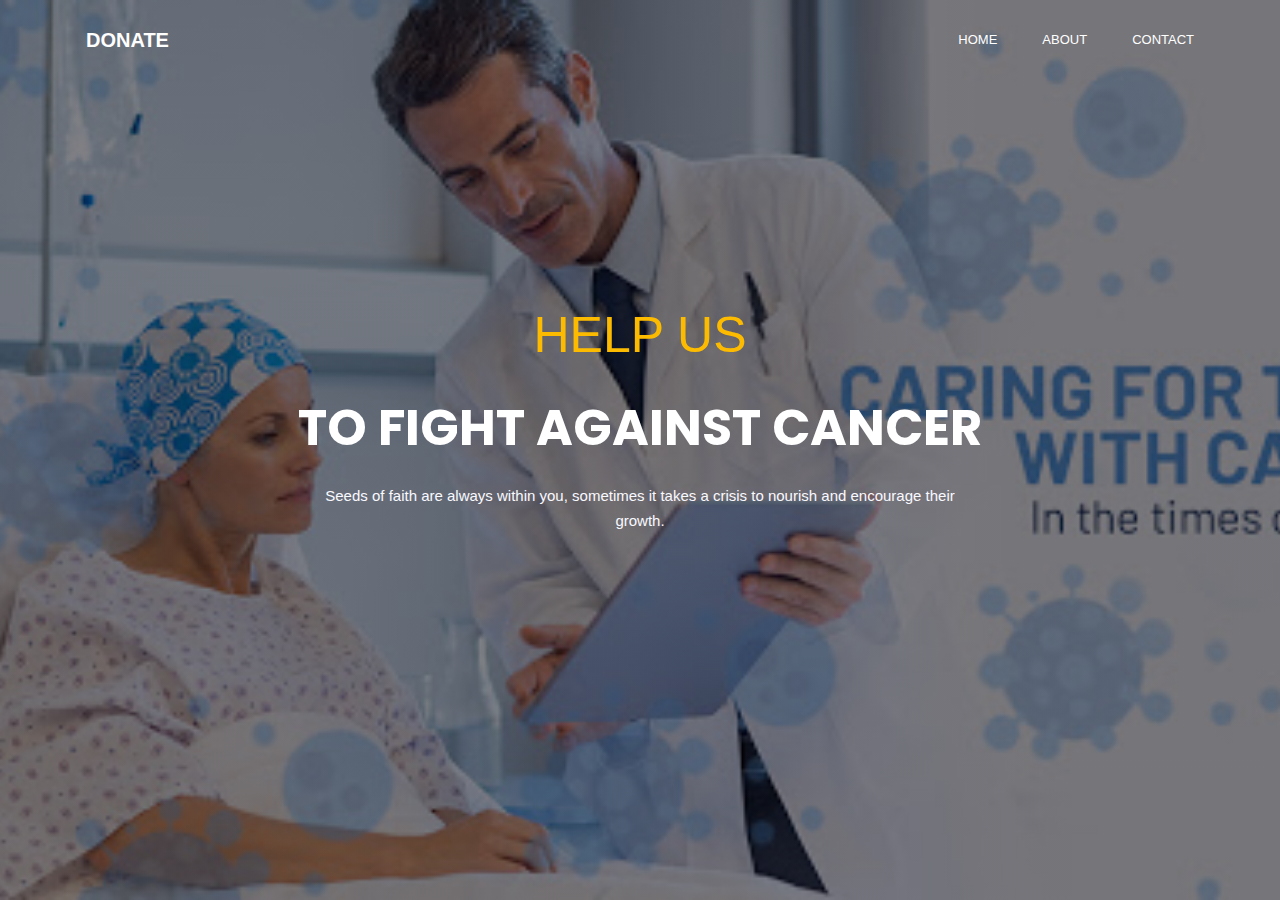
==== commit 2b7fb4b1: "Update index.html" ====
--- a/index.html
+++ b/index.html
@@ -51,7 +51,7 @@
 					<p>
 						Seeds of faith are always within you, sometimes it takes a crisis to nourish and encourage their growth.
 					</p>
-					<a class="primary_btn mr-20" href="donate.html">Donate Now</a>
+					<form><script src="https://checkout.razorpay.com/v1/payment-button.js" data-payment_button_id="pl_HN2zMmpaDvkWqM" async> </script> </form></div>
 				</div>
 			</div>
 		</div>
@@ -60,4 +60,4 @@
         <script src="theme.js"></script>
 		<script src="toogle.js"></script>	
 </body>
-</html>+</html>
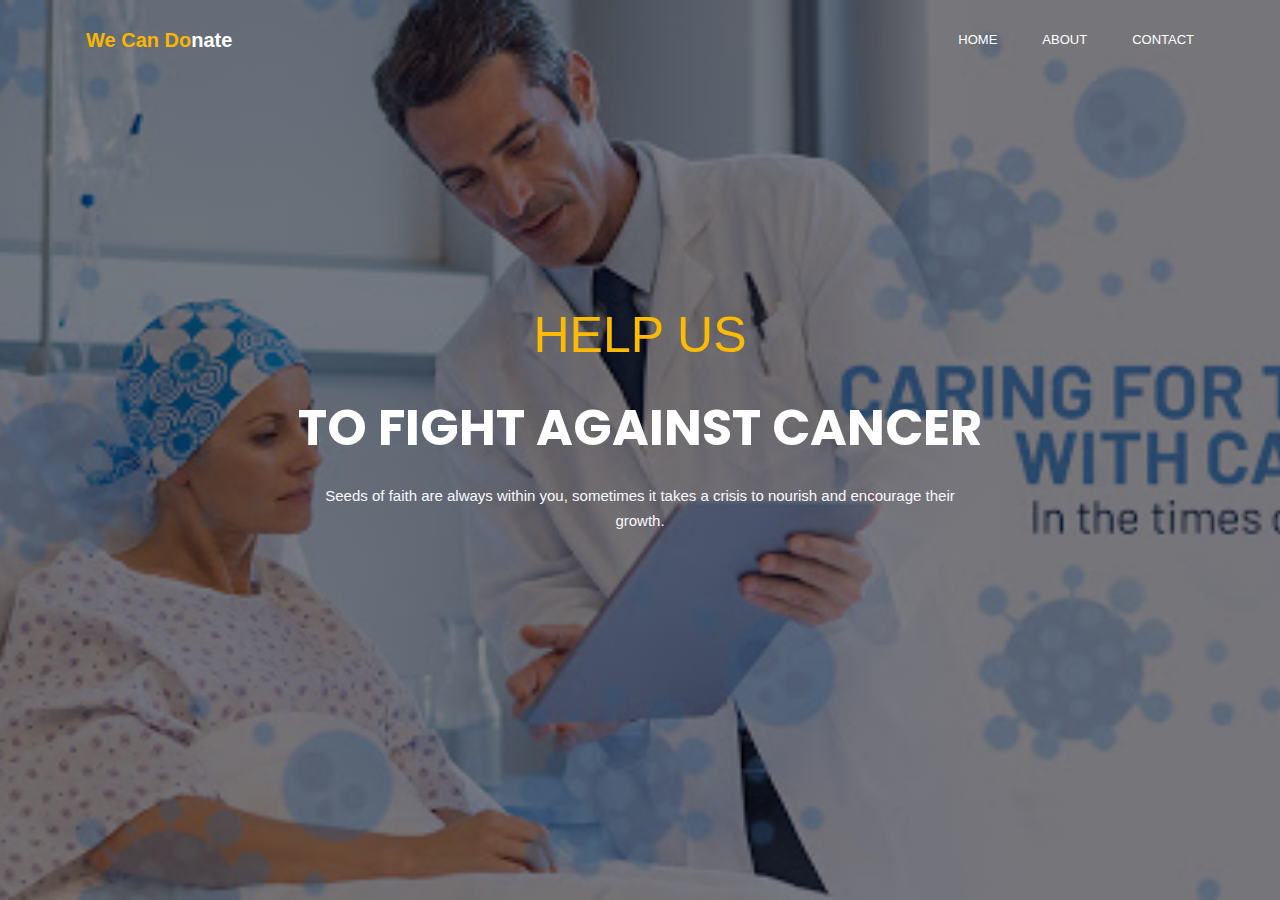
==== commit 760a1284: "fifth commit" ====
--- a/index.html
+++ b/index.html
@@ -14,6 +14,7 @@
 		background-position: center;
 		background-repeat: no-repeat;
 		background-size: cover;
+		background-attachment: fixed;
 	}
     </style>
     </head>
@@ -24,7 +25,7 @@
 			<div class="container">
 				<nav class="navbar navbar-expand-lg navbar-light">
 					<div class="container">
-						<a class="navbar-brand logo_h" href="index.html" style="color:white;font-size:20px;font-weight:bold;">DONATE</a>
+						<a class="navbar-brand logo_h" href="index.html" style="color:white;font-size:20px;font-weight:bold;"><b>We Can Do</b>nate</a>
 						<button class="navbar-toggler" type="button" data-toggle="collapse" data-target="#navbarSupportedContent" aria-controls="navbarSupportedContent" aria-expanded="false" aria-label="Toggle navigation">
 							<span class="icon-bar"></span>
 							<span class="icon-bar"></span>
--- a/style.css
+++ b/style.css
@@ -64,8 +64,13 @@
       padding: 70px 0; } 
     }
 
+.header_area{
+  min-width:340px;
+}
+
 .about_area>.container>.row>.single_about>.about_left{
-  margin-right: 100px;
+  margin-right: 20px;
+  margin-left: 20px;
   margin-top: 30px;
 
 }
@@ -82,10 +87,12 @@
   margin-top: 20px;
   background-color:lightpink;
   color: #222222;
-  min-height: 400px;
+  min-height: 500px;
   
  
 }
+
+
 
 .about_area>.container>.row>.single_about>.about_left>.about_thumb1 ul li a{
  
@@ -378,7 +385,11 @@
   display: inline-block; }
   @media(max-width:500px) {
     .about_area .about_right{
-      min-width: 450px;
+      min-width: 350px;
+      
+    }
+    .about_area .about_thumb1{
+      min-height: 25vh;
     }
     
   }
@@ -406,7 +417,9 @@
       padding-right: 15px;
       margin-top: 0px;
       margin-left: 80px;
-      margin-bottom: 40px; } }
+      margin-bottom: 40px;
+      
+    } }
 .about_area .about_right {
   padding: 110px 60px;
  
--- a/responsive.css
+++ b/responsive.css
@@ -343,3 +343,46 @@
 		padding-bottom: 50px;
 	}
 }
+@media (max-width: 430px) {
+	/* Main Menu Area css
+	============================================================================================ */
+	.header_area .navbar-collapse {
+		max-height: 250px;
+		
+	}
+	/* End Main Menu Area css
+	============================================================================================ */
+
+	/* Home Banner Area css
+	============================================================================================ */
+	.home_banner_area .banner_inner .banner_content {
+		padding: 30px 15px;
+		margin-top: 0px;
+	}
+	.home_banner_area .banner_inner .banner_content h3 {
+		font-size: 24px;
+	}
+	/* End Home Banner Area css
+	============================================================================================ */
+	.banner_area .banner_inner .banner_content h2 {
+		font-size: 32px;
+	}
+	/* Blog Page Area css
+	============================================================================================ */
+	.comments-area .thumb {
+		margin-right: 10px;
+	}
+
+	/* End Blog Page Area css
+	============================================================================================ */
+	.home_map_area .home_details .box_home_details {
+		max-width: 100%;
+		float: none;
+		width: 100%;
+		padding-left: 25px;
+		padding-right: 25px;
+		padding-top: 50px;
+		padding-bottom: 50px;
+	}
+}
+
